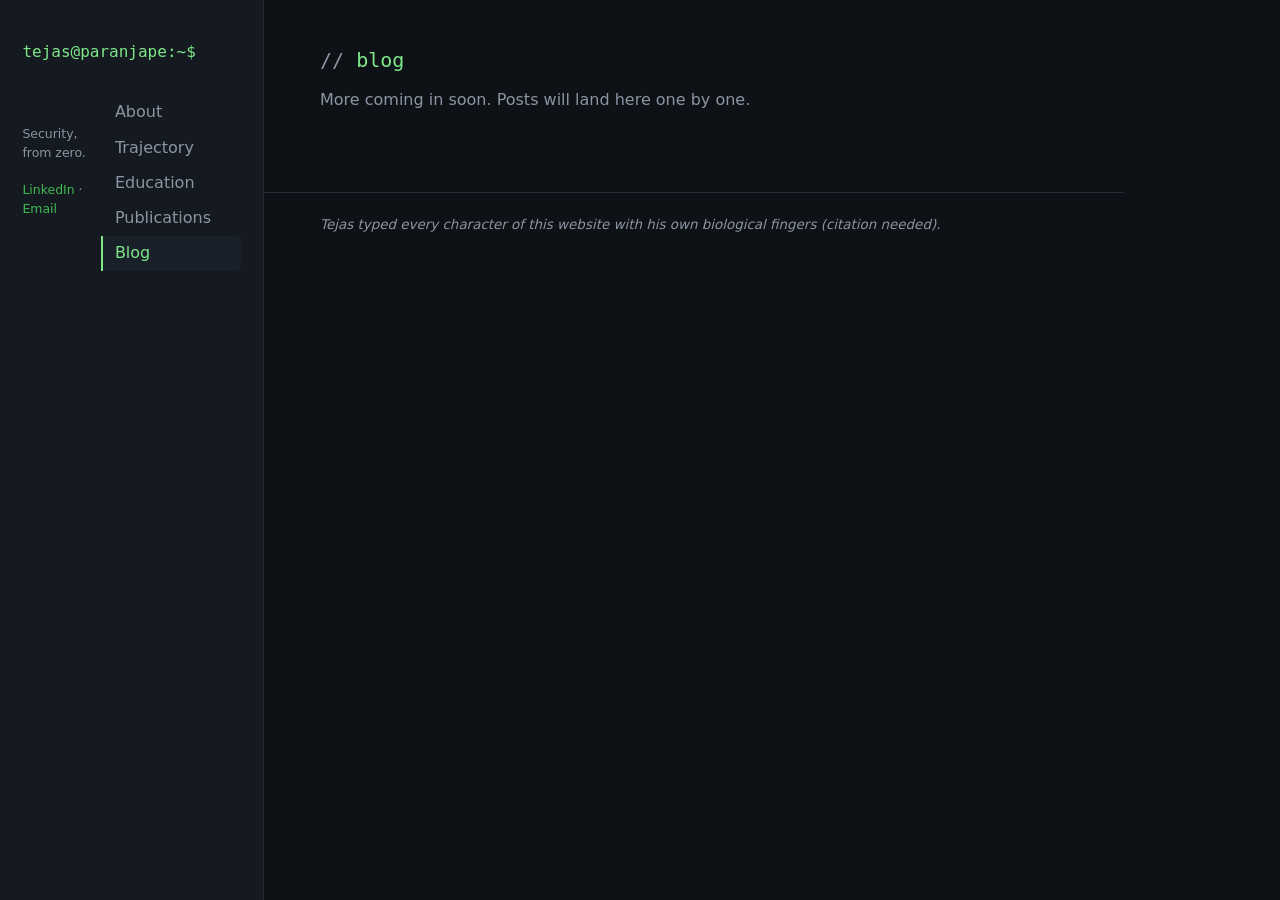
==== blog.html @ 5c038657 "Initial site" ====
<!DOCTYPE html>
<html lang="en">
<head>
<meta charset="UTF-8">
<meta name="viewport" content="width=device-width, initial-scale=1.0">
<title>Tejas Paranjape — Blog</title>
<link href="https://cdn.jsdelivr.net/npm/bootstrap@5.3.3/dist/css/bootstrap.min.css" rel="stylesheet">
<link href="style.css" rel="stylesheet">
</head>
<body>

<nav class="navbar navbar-expand-lg navbar-dark fixed-top" id="sideNav">
  <div class="container-fluid flex-lg-column align-items-lg-start p-lg-0">
    <a class="navbar-brand" href="index.html">tejas@paranjape:~$</a>
    <button class="navbar-toggler" type="button" data-bs-toggle="collapse" data-bs-target="#navbarResponsive"
            aria-controls="navbarResponsive" aria-expanded="false" aria-label="Toggle navigation">
      <span class="navbar-toggler-icon"></span>
    </button>
    <div class="collapse navbar-collapse" id="navbarResponsive">
      <div class="brand-sub d-none d-lg-block mt-1">
        Security, from zero.<br><br>
        <a href="https://www.linkedin.com/in/tejas-paranjape">LinkedIn</a> ·
        <a href="mailto:tejasparanjape1@gmail.com">Email</a>
      </div>
      <ul class="navbar-nav">
        <li class="nav-item"><a class="nav-link" href="index.html">About</a></li>
        <li class="nav-item"><a class="nav-link" href="trajectory.html">Trajectory</a></li>
        <li class="nav-item"><a class="nav-link" href="education.html">Education</a></li>
        <li class="nav-item"><a class="nav-link" href="publications.html">Publications</a></li>
        <li class="nav-item"><a class="nav-link active" aria-current="page" href="blog.html">Blog</a></li>
      </ul>
      <div class="brand-sub d-lg-none mt-2 mb-2">
        <a href="https://www.linkedin.com/in/tejas-paranjape">LinkedIn</a> ·
        <a href="mailto:tejasparanjape1@gmail.com">Email</a>
      </div>
    </div>
  </div>
</nav>

<main>
  <h2>blog</h2>
  <p class="dim">More coming in soon. Posts will land here one by one.</p>
</main>

<footer>
  <em>Tejas typed every character of this website with his own biological fingers (citation needed).</em>
</footer>

<script src="https://cdn.jsdelivr.net/npm/bootstrap@5.3.3/dist/js/bootstrap.bundle.min.js"></script>
</body>
</html>
---- style.css ----
/* Shared styles — layout pattern from Start Bootstrap "Resume" theme (MIT). */
:root {
  --bg: #0e1116;
  --bg-panel: #151a21;
  --bg-card: #1a2029;
  --line: #262d38;
  --ink: #d7dde6;
  --ink-dim: #8b95a3;
  --accent: #7ee787;
  --accent-dim: #3fb950;
  --mono: "SF Mono", "JetBrains Mono", Menlo, Consolas, monospace;
}
body {
  background: var(--bg);
  color: var(--ink);
}

/* ---------- Sidebar / navbar ---------- */
#sideNav {
  background: var(--bg-panel);
  border-bottom: 1px solid var(--line);
}
#sideNav .navbar-brand {
  font-family: var(--mono);
  color: var(--accent);
  font-size: 1rem;
}
#sideNav .brand-sub { font-size: .78rem; color: var(--ink-dim); }
#sideNav .brand-sub a { color: var(--accent-dim); text-decoration: none; }
#sideNav .nav-link {
  color: var(--ink-dim);
  border-left: 2px solid transparent;
  border-radius: 0 6px 6px 0;
  padding: .35rem .75rem;
}
#sideNav .nav-link:hover { color: var(--ink); background: var(--bg-card); }
#sideNav .nav-link.active {
  color: var(--accent);
  border-left-color: var(--accent);
  background: var(--bg-card);
}
@media (min-width: 992px) {
  #sideNav {
    position: fixed;
    top: 0; left: 0;
    height: 100vh;
    width: 16.5rem;
    flex-direction: column;
    align-items: flex-start;
    justify-content: flex-start;
    padding: 2.2rem 1.4rem;
    border-right: 1px solid var(--line);
    border-bottom: none;
  }
  #sideNav .navbar-collapse { width: 100%; }
  #sideNav .navbar-nav { flex-direction: column; width: 100%; margin-top: 1.6rem; }
  main, footer { margin-left: 16.5rem; }
}
@media (max-width: 991.98px) {
  body { padding-top: 3.6rem; }
}

/* ---------- Content ---------- */
main { max-width: 860px; padding: 3rem 2rem 4rem; }
@media (min-width: 992px) { main { padding: 3rem 3.5rem 4rem; } }
h1 { font-size: 2.1rem; }
h1 .cursor { color: var(--accent); animation: blink 1.1s steps(1) infinite; }
@keyframes blink { 50% { opacity: 0; } }
h2 {
  font-family: var(--mono);
  font-size: 1.25rem;
  color: var(--accent);
  margin-bottom: 1rem;
}
h2::before { content: "// "; color: var(--ink-dim); }
a { color: var(--accent-dim); }
.tagline {
  font-family: var(--mono);
  color: var(--ink-dim);
  font-size: .95rem;
  margin-bottom: 1.4rem;
}
.tagline b { color: #e3b341; font-weight: 600; }
.dim { color: var(--ink-dim); }

ul.clean { list-style: none; padding-left: 0; }
ul.clean li { padding-left: 1.3rem; position: relative; margin-bottom: .55rem; }
ul.clean li::before { content: "▸"; position: absolute; left: 0; color: var(--accent-dim); }

.timeline { list-style: none; margin: .6rem 0 1.2rem; padding-left: 0; }
.timeline li {
  position: relative;
  padding: 0 0 1.1rem 1.6rem;
  border-left: 2px solid var(--line);
  margin-left: .4rem;
}
.timeline li:last-child { padding-bottom: .2rem; }
.timeline li::before {
  content: "";
  position: absolute;
  left: -6px; top: .42em;
  width: 10px; height: 10px;
  border-radius: 50%;
  background: var(--bg);
  border: 2px solid var(--accent-dim);
}
.timeline li.current::before { background: var(--accent); border-color: var(--accent); }
.timeline .role { font-weight: 600; }
.timeline .org { color: var(--accent); font-family: var(--mono); font-size: .85rem; }
.timeline .desc { color: var(--ink-dim); font-size: .9rem; }

footer {
  padding: 1.4rem 2rem 2.2rem;
  max-width: 860px;
  border-top: 1px solid var(--line);
  color: var(--ink-dim);
  font-size: .84rem;
}
@media (min-width: 992px) { footer { padding: 1.4rem 3.5rem 2.2rem; } }
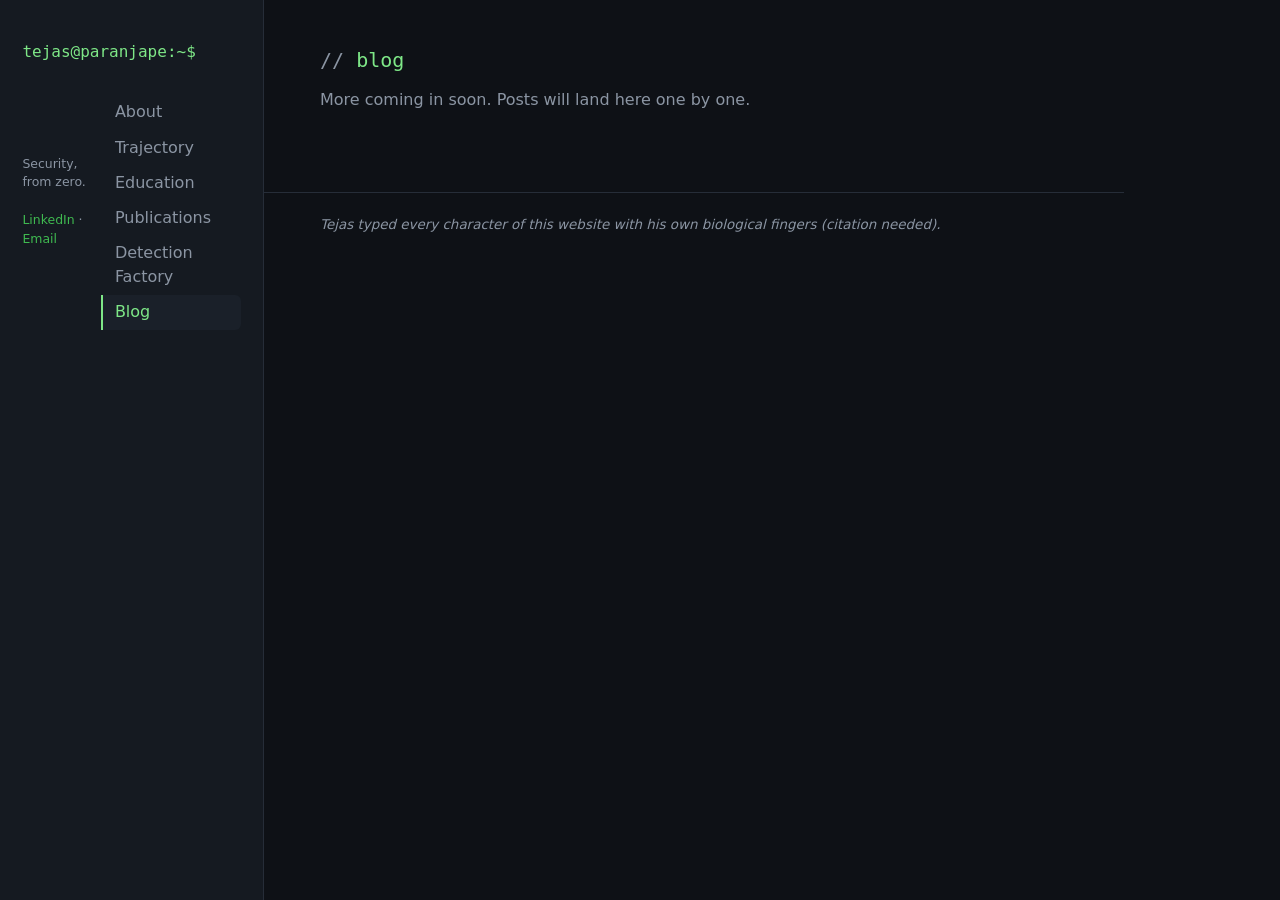
==== commit 37080e95: "Add Detection Factory page New page describing the detection-as-code assembly line: seeder intake, f" ====
--- a/blog.html
+++ b/blog.html
@@ -27,6 +27,7 @@
         <li class="nav-item"><a class="nav-link" href="trajectory.html">Trajectory</a></li>
         <li class="nav-item"><a class="nav-link" href="education.html">Education</a></li>
         <li class="nav-item"><a class="nav-link" href="publications.html">Publications</a></li>
+        <li class="nav-item"><a class="nav-link" href="detection-factory.html">Detection Factory</a></li>
         <li class="nav-item"><a class="nav-link active" aria-current="page" href="blog.html">Blog</a></li>
       </ul>
       <div class="brand-sub d-lg-none mt-2 mb-2">
